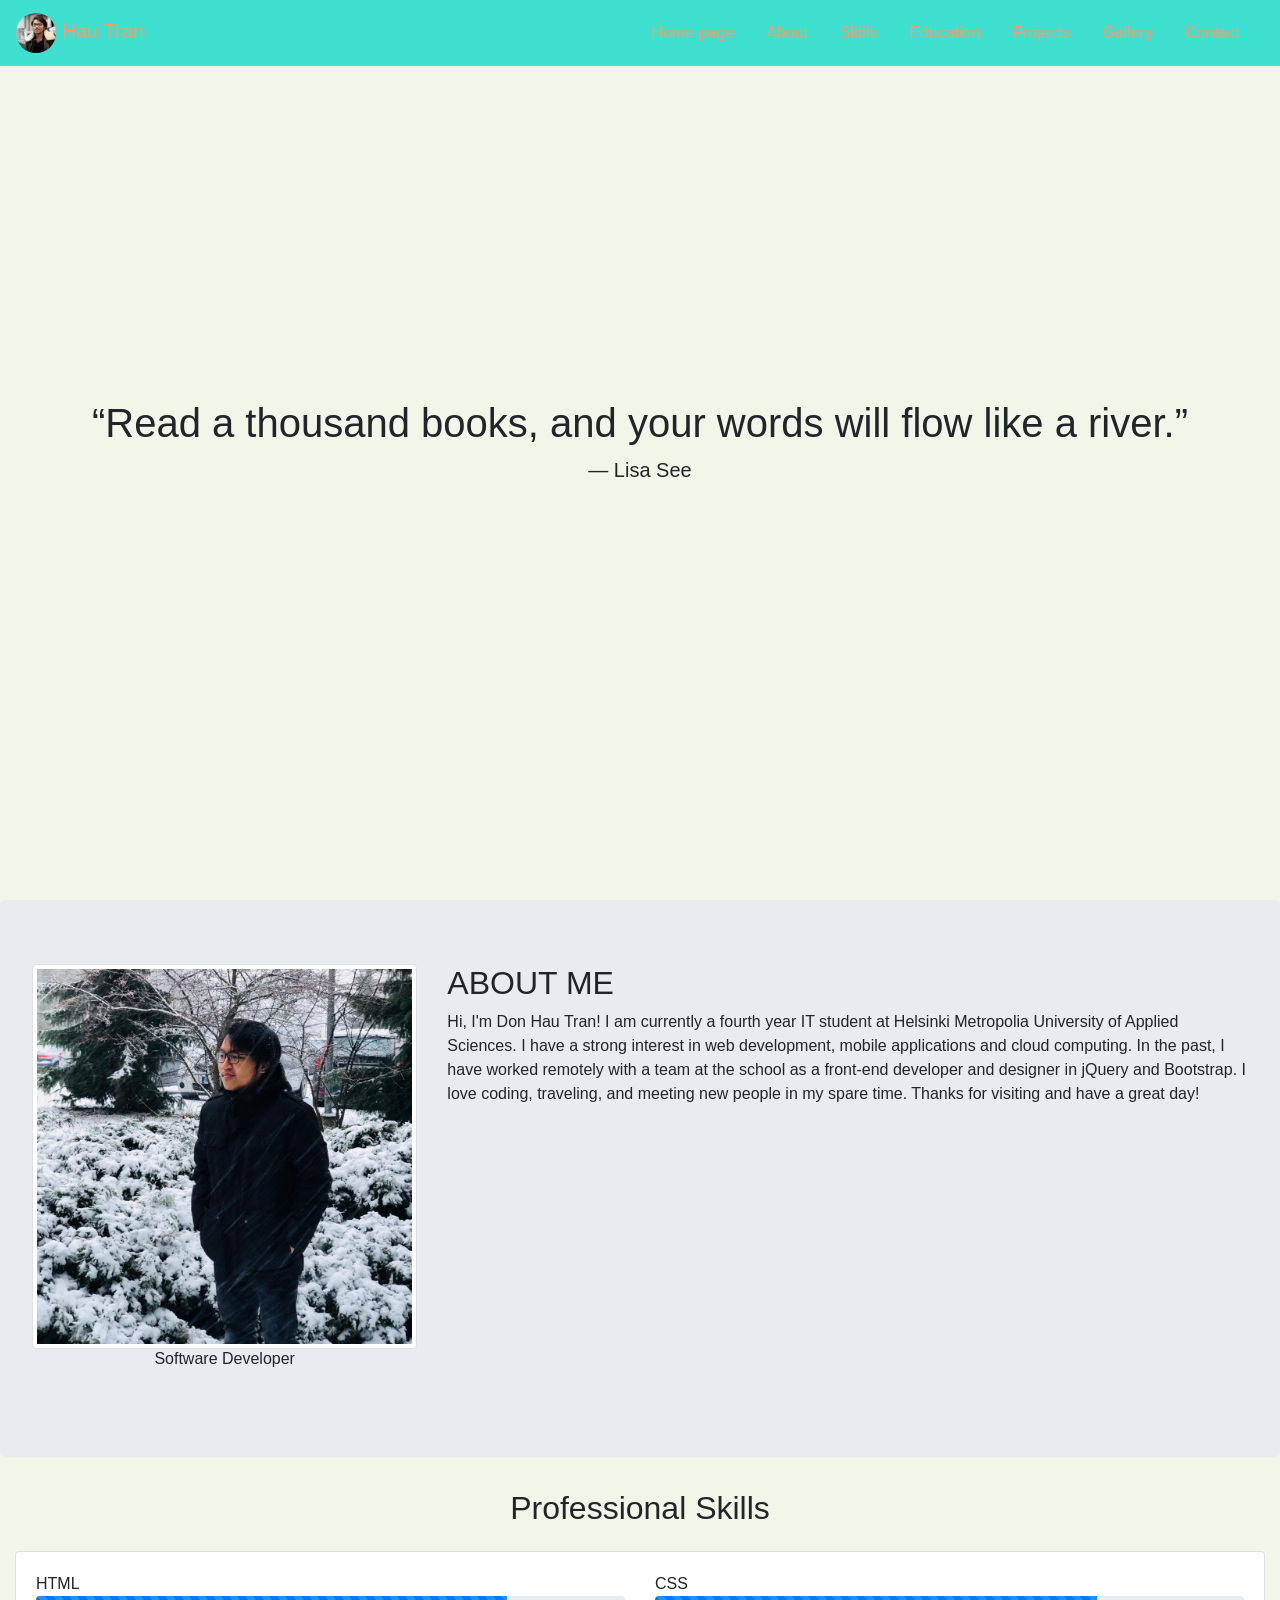
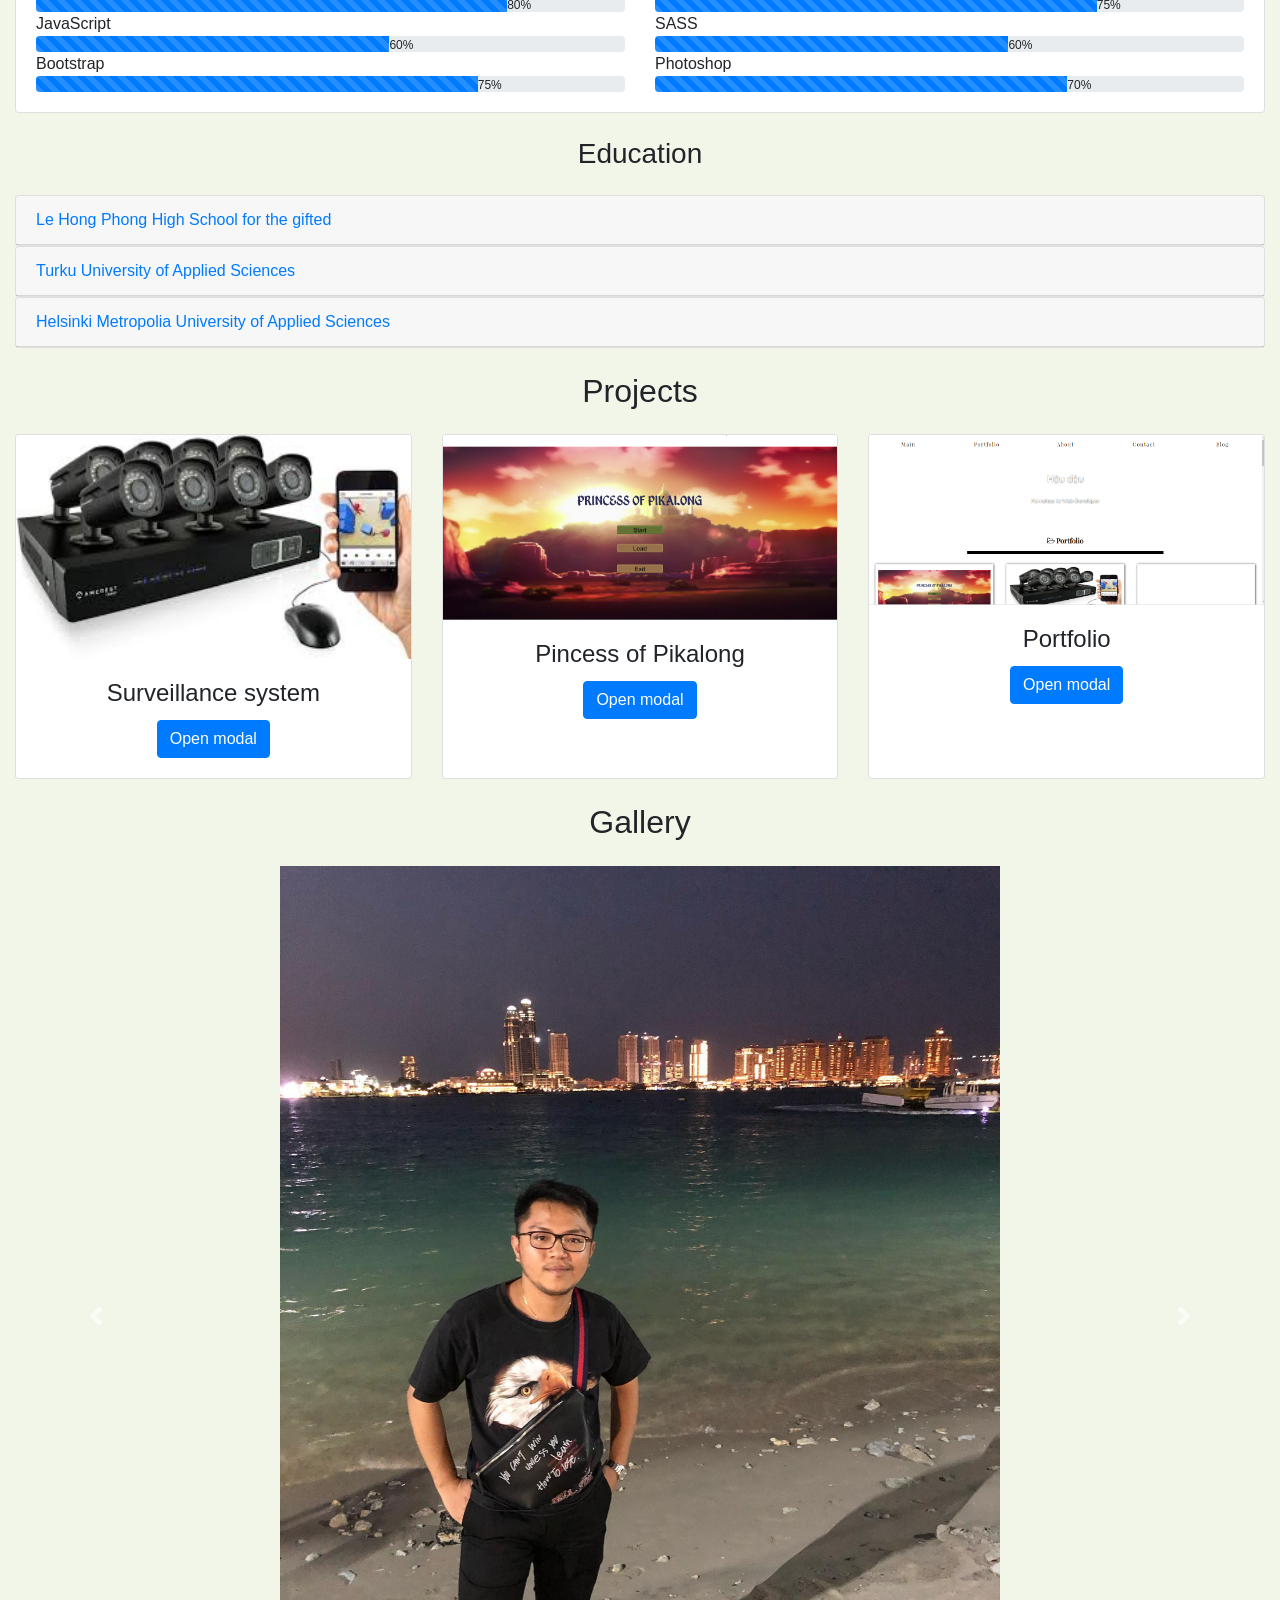
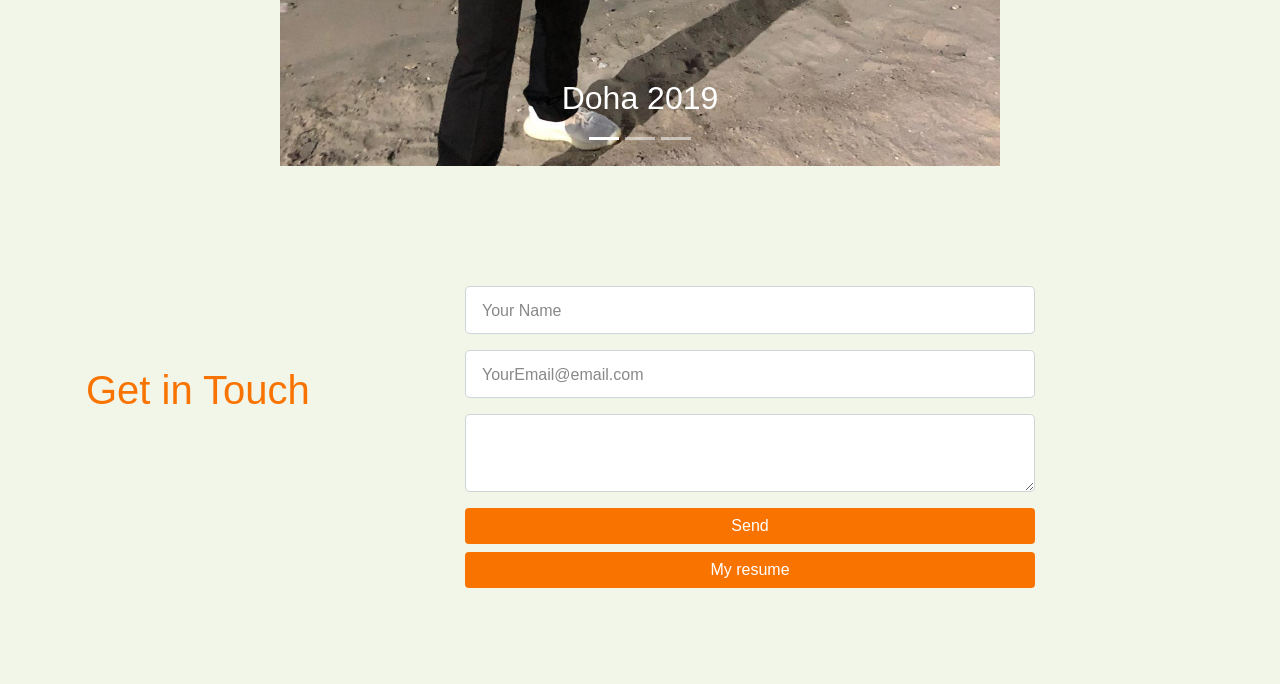
==== index.html @ 211fd079 "Rename" ====
<!DOCTYPE html>
<html lang="en">

<head>

  <meta charset="utf-8">
  <meta name="viewport" content="width=device-width, initial-scale=1, shrink-to-fit=no">
  <meta name="description" content="">
  <meta name="author" content="">

  <title>Hau Tran's portfolio</title>

  <!-- Custom fonts for this theme -->
  <link href="vendor/fontawesome-free/css/all.min.css" rel="stylesheet" type="text/css">
  <link href="https://fonts.googleapis.com/css?family=Montserrat:400,700" rel="stylesheet" type="text/css">
  <link href="https://fonts.googleapis.com/css?family=Lato:400,700,400italic,700italic" rel="stylesheet" type="text/css">
  <link rel="stylesheet" href="https://maxcdn.bootstrapcdn.com/bootstrap/4.3.1/css/bootstrap.min.css">
  <script src="https://ajax.googleapis.com/ajax/libs/jquery/3.4.1/jquery.min.js"></script>
  <script src="https://cdnjs.cloudflare.com/ajax/libs/popper.js/1.14.7/umd/popper.min.js"></script>
  <script src="https://maxcdn.bootstrapcdn.com/bootstrap/4.3.1/js/bootstrap.min.js"></script>
  <!-- Theme CSS -->
  <link href="css.css" rel="stylesheet">
  <link rel="stylesheet" href="https://use.fontawesome.com/releases/v5.7.0/css/all.css" integrity="sha384-lZN37f5QGtY3VHgisS14W3ExzMWZxybE1SJSEsQp9S+oqd12jhcu+A56Ebc1zFSJ" crossorigin="anonymous">

  <script src="main.js"></script>


</head>

<body>
  <nav class="navbar navbar-expand-md fixed-top smooth-scroll   ">
  <a class="navbar-brand" href="#"><img class="rounded-circle" src="hau1.jpg" alt="logo" style="width:40px;"> Hau Tran</a>
    <button class="navbar-toggler navbar-dark" type="button" data-toggle="collapse" data-target="#main-navigation">
      <span class="navbar-toggler-icon"></span>
    </button>
    <div class="collapse navbar-collapse" id="main-navigation">
      <ul class="navbar-nav ml-auto">
        <li class="nav-item">  <a class="nav-link" data-value="header" href="#">Home page</a>  </li>
        <li class="nav-item">
          <a class="nav-link" data-value="about" href="#">About</a>
        </li>
        <li class="nav-item">
          <a class="nav-link" data-value="skill" href="#">Skills</a>
        </li>
        <li class="nav-item">
          <a class="nav-link" data-value="education" href="#">Education</a>
        </li>
        <li class="nav-item">
          <a class="nav-link" data-value="project" href="#">Projects</a>
        </li>

        <li class="nav-item">
          <a class="nav-link" data-value="gallery" href="#">Gallery</a>
        </li>
        <li class="nav-item">
          <a class="nav-link" data-value="contact" href="#">Contact</a>
        </li>
      </ul>

    </div>
  </nav>
  <header class="masthead" >
    <div class="container h-100">
      <div class="row h-100 align-items-center">
        <div class="col-12 text-center">
          <h1 class="font-weight-light">“Read a thousand books, and your words will flow like a river.”</h1>
          <p class="lead">― Lisa See</p>
        </div>
      </div>
    </div>
  </header>

  <div class="jumbotron  " id="about">
    <div class="row">
     <div class="col-lg-4 col-md-4 col-sm-12">
      <img src="hau2.jpg" class="img-fluid img-thumbnail" id="pic1">
      <div class="h6 text-center mb-4">Software Developer</div>
     </div>
     <div class="col-lg-8 col-md-8 col-sm-12 ">

   <h2>ABOUT ME</h2>
      <p>
        Hi, I'm Don Hau Tran! I am currently a fourth year IT student at Helsinki Metropolia University of Applied Sciences. I have a strong interest in web development, mobile applications and cloud computing.


In the past, I have worked remotely with a team at the school as a front-end developer and designer in jQuery and Bootstrap. I love coding, traveling, and meeting new people in my spare time. Thanks for visiting and have a great day!
      </p>
     </div>
    </div>
</div>

<div class="section " id="skill">
  <div class="container-fluid">
    <div class="h2 text-center mb-4">Professional Skills</div>
    <div class="card" >
      <div class="card-body">
        <div class="row">
          <div class="col-md-6">
            <div class="progress-container progress-primary"><span class="progress-badge">HTML</span>
              <div class="progress">
                <div class="progress-bar progress-bar-striped progress-bar-animated"  role="progressbar" aria-valuenow="60" aria-valuemin="0" aria-valuemax="100" style="width: 80%;"></div><span class="progress-value">80%</span>
              </div>
            </div>
          </div>
          <div class="col-md-6">
            <div class="progress-container progress-primary"><span class="progress-badge">CSS</span>
              <div class="progress">
                <div class="progress-bar progress-bar-striped progress-bar-animated"   role="progressbar" aria-valuenow="60" aria-valuemin="0" aria-valuemax="100" style="width: 75%;"></div><span class="progress-value">75%</span>
              </div>
            </div>
          </div>
        </div>
        <div class="row">
          <div class="col-md-6">
            <div class="progress-container progress-primary"><span class="progress-badge">JavaScript</span>
              <div class="progress">
                <div class="progress-bar progress-bar-striped progress-bar-animated"   role="progressbar" aria-valuenow="60" aria-valuemin="0" aria-valuemax="100" style="width: 60%;"></div><span class="progress-value">60%</span>
              </div>
            </div>
          </div>
          <div class="col-md-6">
            <div class="progress-container progress-primary"><span class="progress-badge">SASS</span>
              <div class="progress">
                <div class="progress-bar progress-bar-striped progress-bar-animated"   role="progressbar" aria-valuenow="60" aria-valuemin="0" aria-valuemax="100" style="width: 60%;"></div><span class="progress-value">60%</span>
              </div>
            </div>
          </div>
        </div>
        <div class="row">
          <div class="col-md-6">
            <div class="progress-container progress-primary"><span class="progress-badge">Bootstrap</span>
              <div class="progress">
                <div class="progress-bar progress-bar-striped progress-bar-animated"   role="progressbar" aria-valuenow="60" aria-valuemin="0" aria-valuemax="100" style="width: 75%;"></div><span class="progress-value">75%</span>
              </div>
            </div>
          </div>
          <div class="col-md-6">
            <div class="progress-container progress-primary"><span class="progress-badge">Photoshop</span>
              <div class="progress">
                <div class="progress-bar progress-bar-striped progress-bar-animated" role="progressbar" aria-valuenow="60" aria-valuemin="0" aria-valuemax="100" style="width: 70%;"></div><span class="progress-value">70%</span>
              </div>
            </div>
          </div>
        </div>
      </div>
    </div>
  </div>
</div>
<br>
<div class="section" id="education">

<div class="container-fluid">
<div class="h3 text-center mb-4">Education</div>
<div id="accordion">

  <div class="card">
    <div class="card-header">
      <a class="card-link" data-toggle="collapse" href="#collapseOne">
        Le Hong Phong High School for the gifted
      </a>
    </div>
    <div id="collapseOne" class="collapse " data-parent="#accordion">
      <div class="card-body">
        2010-2013: Specialized in Physics
        </div>
    </div>
  </div>

  <div class="card">
    <div class="card-header">
      <a class="collapsed card-link" data-toggle="collapse" href="#collapseTwo">
Turku University of Applied Sciences      </a>
    </div>
    <div id="collapseTwo" class="collapse" data-parent="#accordion">
      <div class="card-body">
2014-2015: Degree Programme in Information Technology      </div>
    </div>
  </div>

  <div class="card">
    <div class="card-header">
      <a class="collapsed card-link" data-toggle="collapse" href="#collapseThree">
        Helsinki Metropolia University of Applied Sciences
      </a>
    </div>
    <div id="collapseThree" class="collapse" data-parent="#accordion">
      <div class="card-body">
2015-now: Degree Programme in Information Technology      </div>
    </div>
  </div>

</div>
</div>
</div>
<br>

<div class="section" id="project">
  <div class="container-fluid">
  <div class="h2 text-center mb-4">Projects</div>
<div class="card-deck">
    <div class="card ">
       <img class="card-img-top" src="download.jpg" alt="Card image" style="width:100%">
      <div class="card-body text-center">
        <h4 class="card-title">Surveillance system</h4>

        <!-- Button to Open the Modal -->
          <button type="button" class="btn btn-primary" data-toggle="modal" data-target="#myModal1">
            Open modal
          </button>

          <!-- The Modal -->
          <div class="modal fade" id="myModal1">
            <div class="modal-dialog">
              <div class="modal-content">

                <!-- Modal Header -->
                <div class="modal-header">
                  <h4 class="modal-title">Surveillance system</h4>
                  <button type="button" class="close" data-dismiss="modal">&times;</button>
                </div>

                <!-- Modal body -->
                <div class="modal-body">
Our goal is to build a surveillance system which uses many useful equipments.                </div>

                <!-- Modal footer -->
                <div class="modal-footer">
                  <button type="button" class="btn btn-danger" data-dismiss="modal">Close</button>
                </div>

              </div>
            </div>
          </div>

        </div>
        </div>
    <div class="card ">
       <img class="card-img-top" src="Capture.PNG" alt="Card image" style="width:100%">

      <div class="card-body text-center">
        <h4 class="card-title">Pincess of Pikalong</h4>

        <!-- Button to Open the Modal -->
          <button type="button" class="btn btn-primary" data-toggle="modal" data-target="#myModal2">
            Open modal
          </button>

          <!-- The Modal -->
          <div class="modal fade" id="myModal2">
            <div class="modal-dialog">
              <div class="modal-content">

                <!-- Modal Header -->
                <div class="modal-header">
                  <h4 class="modal-title">Princess of Pikalong</h4>
                  <button type="button" class="close" data-dismiss="modal">&times;</button>
                </div>

                <!-- Modal body -->
                <div class="modal-body">
Our goal is to build a surveillance system which uses many useful equipments.                </div>

                <!-- Modal footer -->
                <div class="modal-footer">
                  <button type="button" class="btn btn-danger" data-dismiss="modal">Close</button>
                </div>

              </div>
            </div>
          </div>

        </div>
        </div>
    <div class="card ">
      <img class="card-img-top" src="hihi.PNG" alt="Card image" style="width:100%">

      <div class="card-body text-center">
        <h4 class="card-title">Portfolio</h4>
        <!-- Button to Open the Modal -->
          <button type="button" class="btn btn-primary" data-toggle="modal" data-target="#myModal3">
            Open modal
          </button>

          <!-- The Modal -->
          <div class="modal fade" id="myModal3">
            <div class="modal-dialog">
              <div class="modal-content">

                <!-- Modal Header -->
                <div class="modal-header">
                  <h4 class="modal-title">Portfolio</h4>
                  <button type="button" class="close" data-dismiss="modal">&times;</button>
                </div>

                <!-- Modal body -->
                <div class="modal-body">
This is the most completed personal website I have ever created.
                <!-- Modal footer -->
                <div class="modal-footer">
                  <button type="button" class="btn btn-danger" data-dismiss="modal">Close</button>
                </div>

              </div>
            </div>
          </div>

      </div>
    </div>

  </div>
</div>
</div>
</div>
<br>

<div class="section" id="gallery">
  <div class="h2 text-center mb-4">Gallery</div>

<div id="carousel" class="carousel slide carousel-fade" data-ride="carousel" data-interval="6000">
        <ol class="carousel-indicators">
            <li data-target="#carousel" data-slide-to="0" class="active"></li>
            <li data-target="#carousel" data-slide-to="1"></li>
            <li data-target="#carousel" data-slide-to="2"></li>
        </ol>
        <div class="carousel-inner" role="listbox">
            <div class="carousel-item active">

                     <picture>
                      <source srcset="bbb.jpg" media="(min-width: 1400px)">
                      <source srcset="bbb.jpg" media="(min-width: 769px)">
                       <source srcset="bbb.jpg" media="(min-width: 577px)">
                      <img srcset="bbb.jpg" alt="responsive image" class="d-block img-fluid">
                    </picture>

                    <div class="carousel-caption">
                        <div>
                            <h2>Doha 2019</h2>
                        </div>
                    </div>
                </a>
            </div>
            <!-- /.carousel-item -->
            <div class="carousel-item">
                     <picture>
                      <source srcset="aaa.jpg" media="(min-width: 1400px)">
                      <source srcset="aaa.jpg" media="(min-width: 769px)">
                       <source srcset="aaa.jpg" media="(min-width: 577px)">
                      <img srcset="aaa.jpg" alt="responsive image" class="d-block img-fluid">
                    </picture>

                    <div class="carousel-caption justify-content-center align-items-center">
                        <div>
                            <h2>Helsinki 2019</h2>
                        </div>
                    </div>
                </a>
            </div>
            <!-- /.carousel-item -->
            <div class="carousel-item">
                     <picture>
                      <source srcset="hau.jpg" media="(min-width: 1400px)">
                      <source srcset="hau.jpg" media="(min-width: 769px)">
                       <source srcset="hau.jpg" media="(min-width: 577px)">
                      <img srcset="hau.jpg" alt="responsive image" class="d-block img-fluid">
                    </picture>

                    <div class="carousel-caption justify-content-center align-items-center">
                        <div>
                            <h2>Lahti 2019</h2>
                        </div>
                    </div>
                </a>
            </div>
            <!-- /.carousel-item -->
        </div>
        <!-- /.carousel-inner -->
        <a class="carousel-control-prev" href="#carousel" role="button" data-slide="prev">
            <span class="carousel-control-prev-icon" aria-hidden="true"></span>
            <span class="sr-only">Previous</span>
        </a>
        <a class="carousel-control-next" href="#carousel" role="button" data-slide="next">
            <span class="carousel-control-next-icon" aria-hidden="true"></span>
            <span class="sr-only">Next</span>
        </a>
    </div>
    <!-- /.carousel -->
  </div>
  <br>
  <div class="contact-form" id="contact">
 <div class="container">
  <form>
   <div class="row">
    <div class="col-lg-4 col-md-4 col-sm-12">
      <h1>Get in Touch</h1>
    </div>
    <div class="col-lg-8 col-md-8 col-sm-12 right">
       <div class="form-group">
         <input type="text" class="form-control form-control-lg" placeholder="Your Name" name="">
       </div>
       <div class="form-group">
         <input type="email" class="form-control form-control-lg" placeholder="YourEmail@email.com" name="email">
       </div>
       <div class="form-group">
         <textarea class="form-control form-control-lg">

         </textarea>
       </div>
       <input type="submit" class="btn btn-secondary btn-block" value="Send" name="">
       <a target="_blank" href="https://drive.google.com/file/d/1DZqmGtzYh71BxxX4wuOoqZAeNgXKn336/view" class="btn btn-secondary btn-block" >My resume</a>
    </div>
   </div>
  </form>
 </div>
</div>
</body>
---- css.css ----
body {
  padding: 0;
  margin: 0;
  background: #f2f6e9;
}
/*--- navigation bar ---*/
.navbar {
  background:#40e0d0;
}
.nav-link,
.navbar-brand {
  color: #ff9966 ;
  cursor: pointer;
}
.nav-link {
  margin-right: 1em !important;
}
.nav-link:hover {
  color: #000;
}
.navbar-collapse {
  justify-content: flex-end;
}
.masthead {
  height: 100vh;
  min-height: 500px;
  background-image: url("https://coolbackgrounds.io/images/backgrounds/index/ranger-4df6c1b6.png");
  background-size: cover;
  background-position: center;
  background-repeat: no-repeat;
}

/*
anchors are inline so you need ot make them block to go full width
*/
.carousel-item a {
  display: block;
  width:100%;
}
.carousel-inner img {
width: 100vw;
   height: 100vh;
   object-fit: contain;
        object-position: 50% 50%;
        max-width:100%;
 }
 .contact-form{
  margin: 6em 0;
  position: relative;
 }

 .contact-form h1{
  padding:2em 1px;
  color: #F97300;
 }
 .contact-form .right{
  max-width: 600px;
 }
 .contact-form .right .btn-secondary{
  background:  #F97300;
  color: #fff;
  border:0;
 }
 .contact-form .right .form-control::placeholder{
  color: #888;
  font-size: 16px;
 }
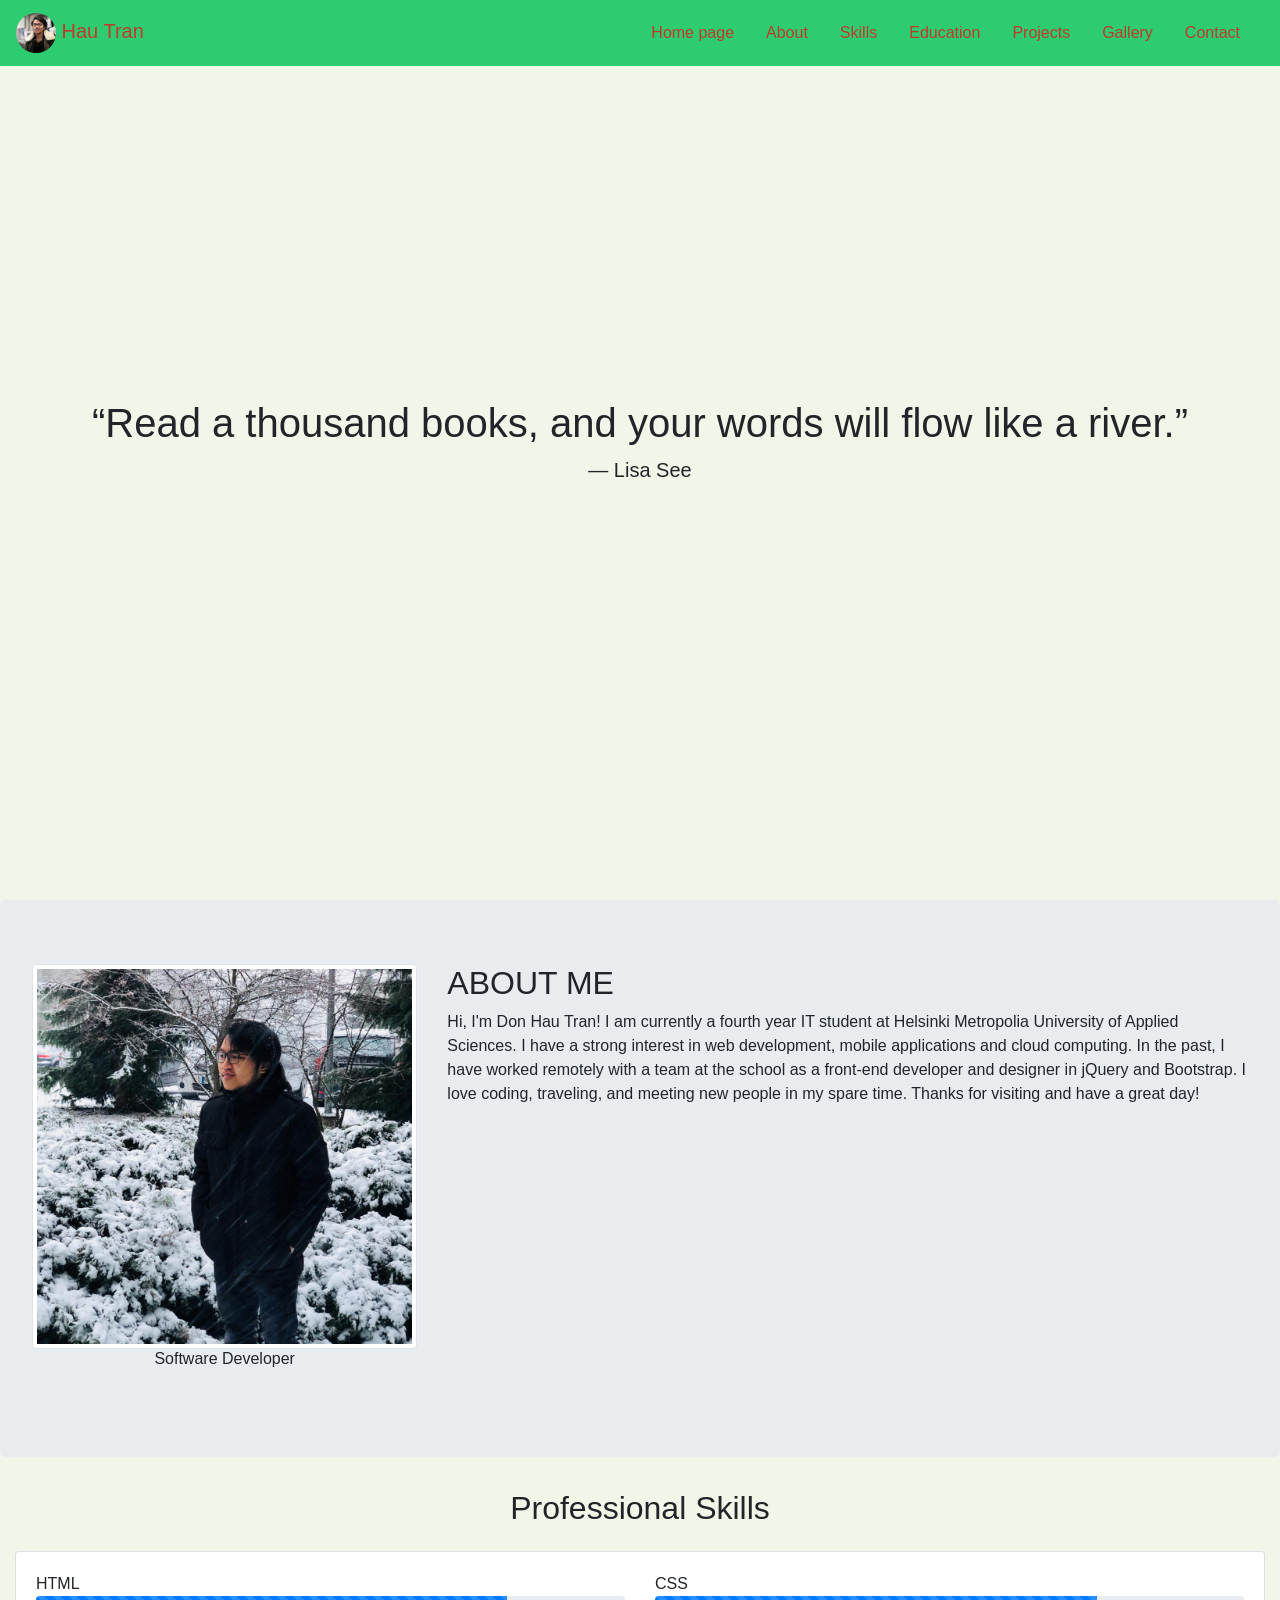
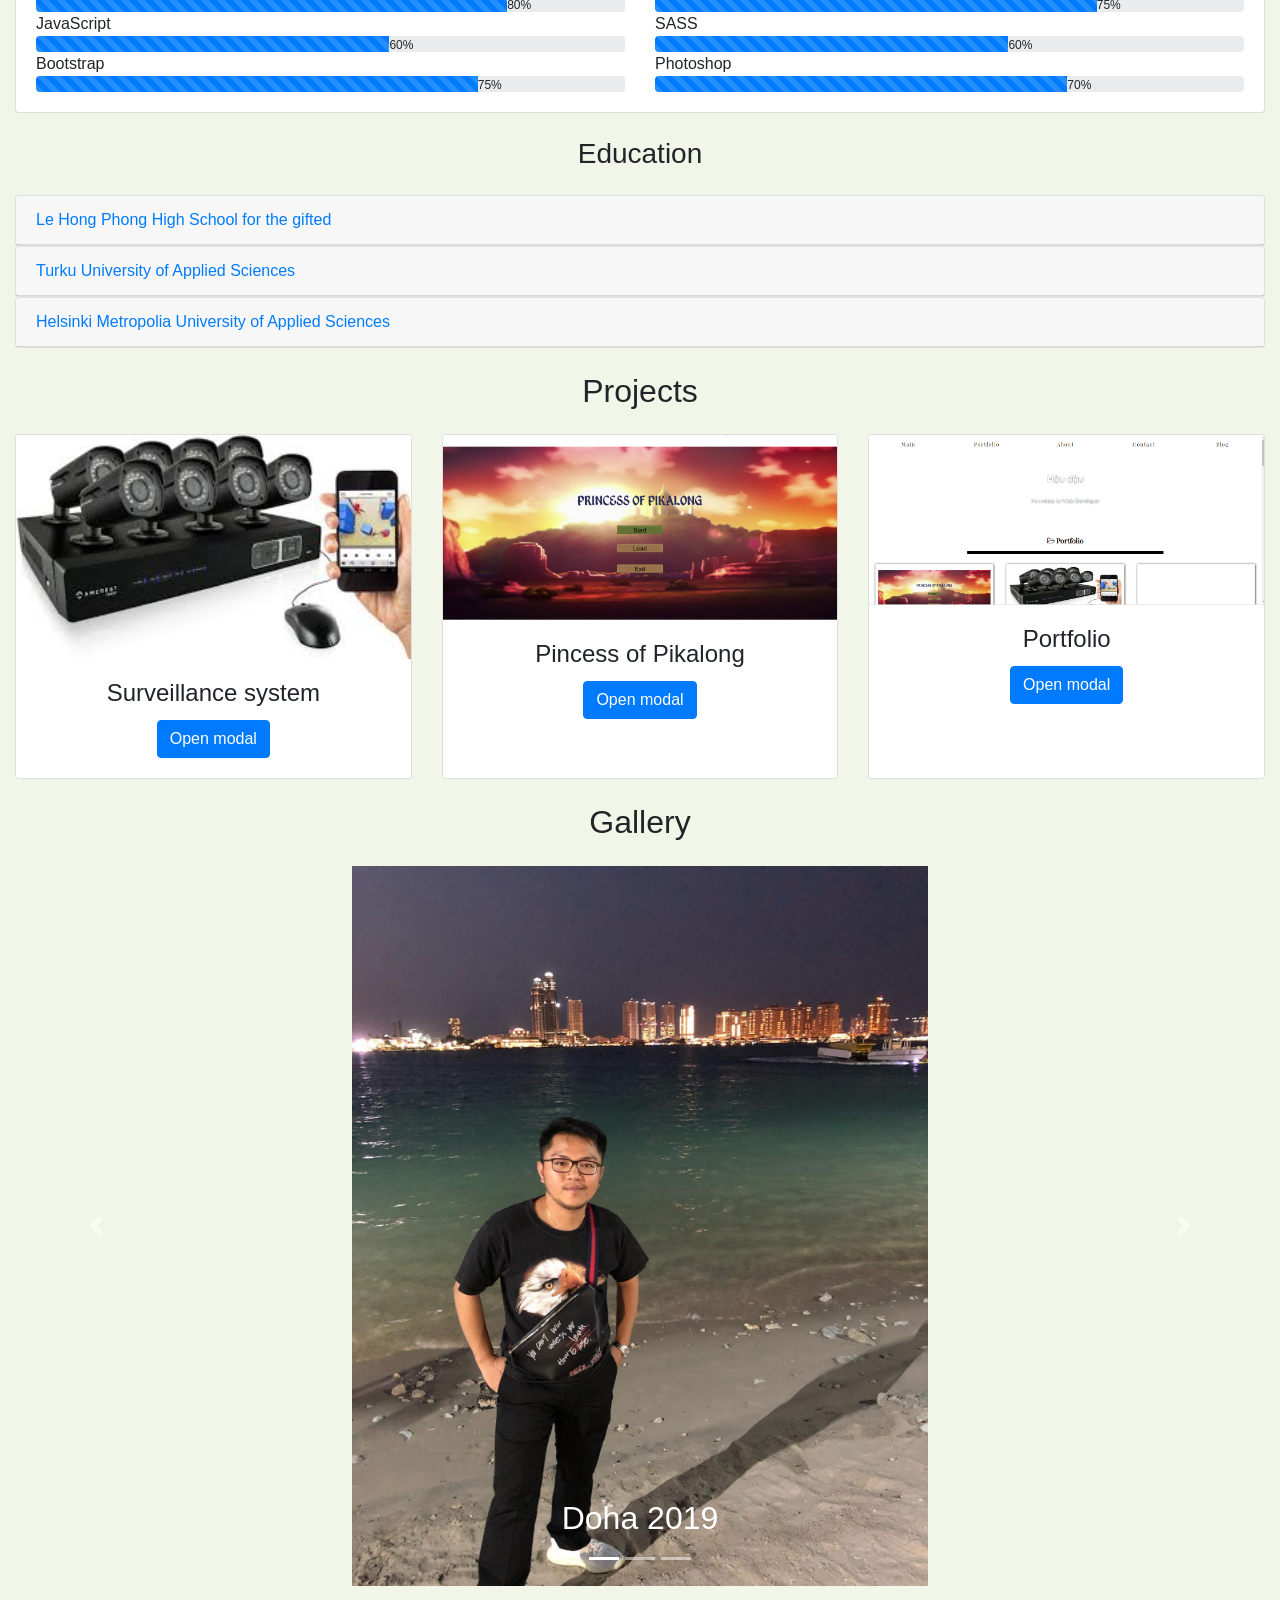
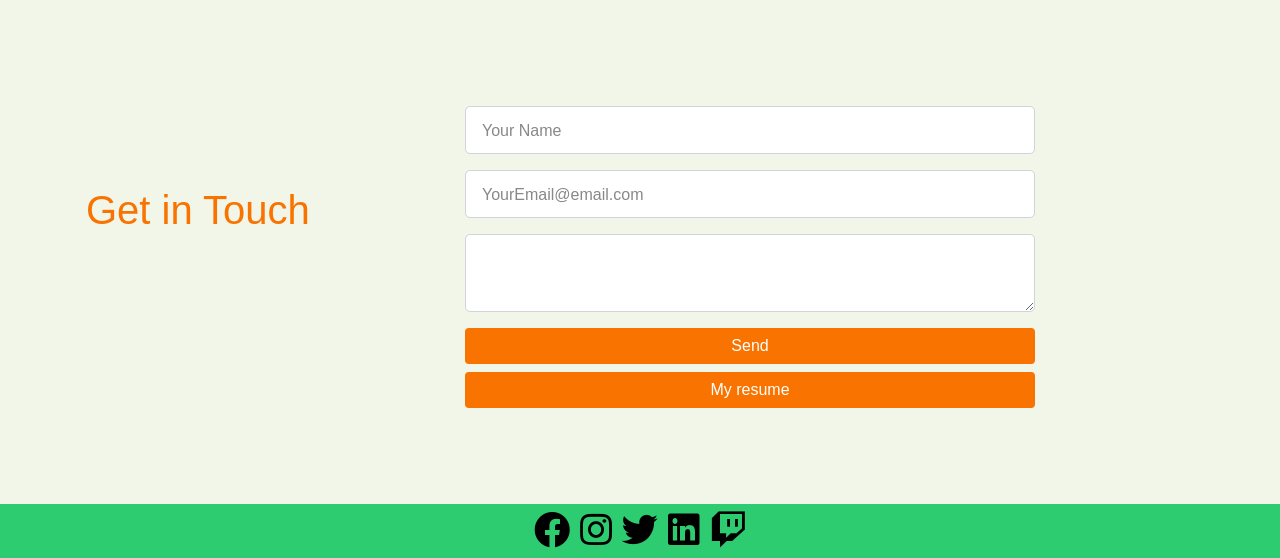
==== commit a07f8cf0: "added footer" ====
--- a/index.html
+++ b/index.html
@@ -412,4 +412,18 @@
   </form>
  </div>
 </div>
+
+<!-- footer section-->
+<footer id="footer">
+  <div class="container-fluid">
+      <!-- social media icons -->
+      <div class="social-icons mt-4">
+          <a href="https://www.facebook.com/" target="_blank"><i class="fab fa-facebook"></i></a>
+          <a href="https://www.instagram.com/" target="_blank"><i class="fab fa-instagram"></i></a>
+          <a href="https://www.twitter.com/" target="_blank"><i class="fab fa-twitter"></i></a>
+          <a href="https://www.linkedin.com/" target="_blank"><i class="fab fa-linkedin"></i></a>
+          <a href="https://www.twitch.tv/" target="_blank"><i class="fab fa-twitch"></i></a>
+      </div>
+  </div>
+</footer>
 </body>
--- a/css.css
+++ b/css.css
@@ -5,11 +5,11 @@
 }
 /*--- navigation bar ---*/
 .navbar {
-  background:#40e0d0;
+  background: #2ecc71;
 }
 .nav-link,
 .navbar-brand {
-  color: #ff9966 ;
+  color: #c0392b;
   cursor: pointer;
 }
 .nav-link {
@@ -30,6 +30,8 @@
   background-repeat: no-repeat;
 }
 
+
+
 /*
 anchors are inline so you need ot make them block to go full width
 */
@@ -38,12 +40,12 @@
   width:100%;
 }
 .carousel-inner img {
-width: 100vw;
-   height: 100vh;
-   object-fit: contain;
-        object-position: 50% 50%;
-        max-width:100%;
- }
+  width: 100vw;
+     height: 80vh;
+     object-fit: contain;
+          object-position: 50% 50%;
+          max-width:100%;
+   }
  .contact-form{
   margin: 6em 0;
   position: relative;
@@ -65,3 +67,20 @@
   color: #888;
   font-size: 16px;
  }
+
+ /* social media icons styling */
+.social-icons {
+  font-size: 36px;
+  cursor: pointer;
+}
+.fa-facebook:hover,.fa-instagram:hover,.fa-twitter:hover,.fa-linkedin:hover, .fa-twitch:hover {
+  color: #008000;
+}
+.fab {
+  color: #000000;
+}
+/* footer styling */
+#footer {
+  background-color: #2ecc71;
+  text-align: center;
+}
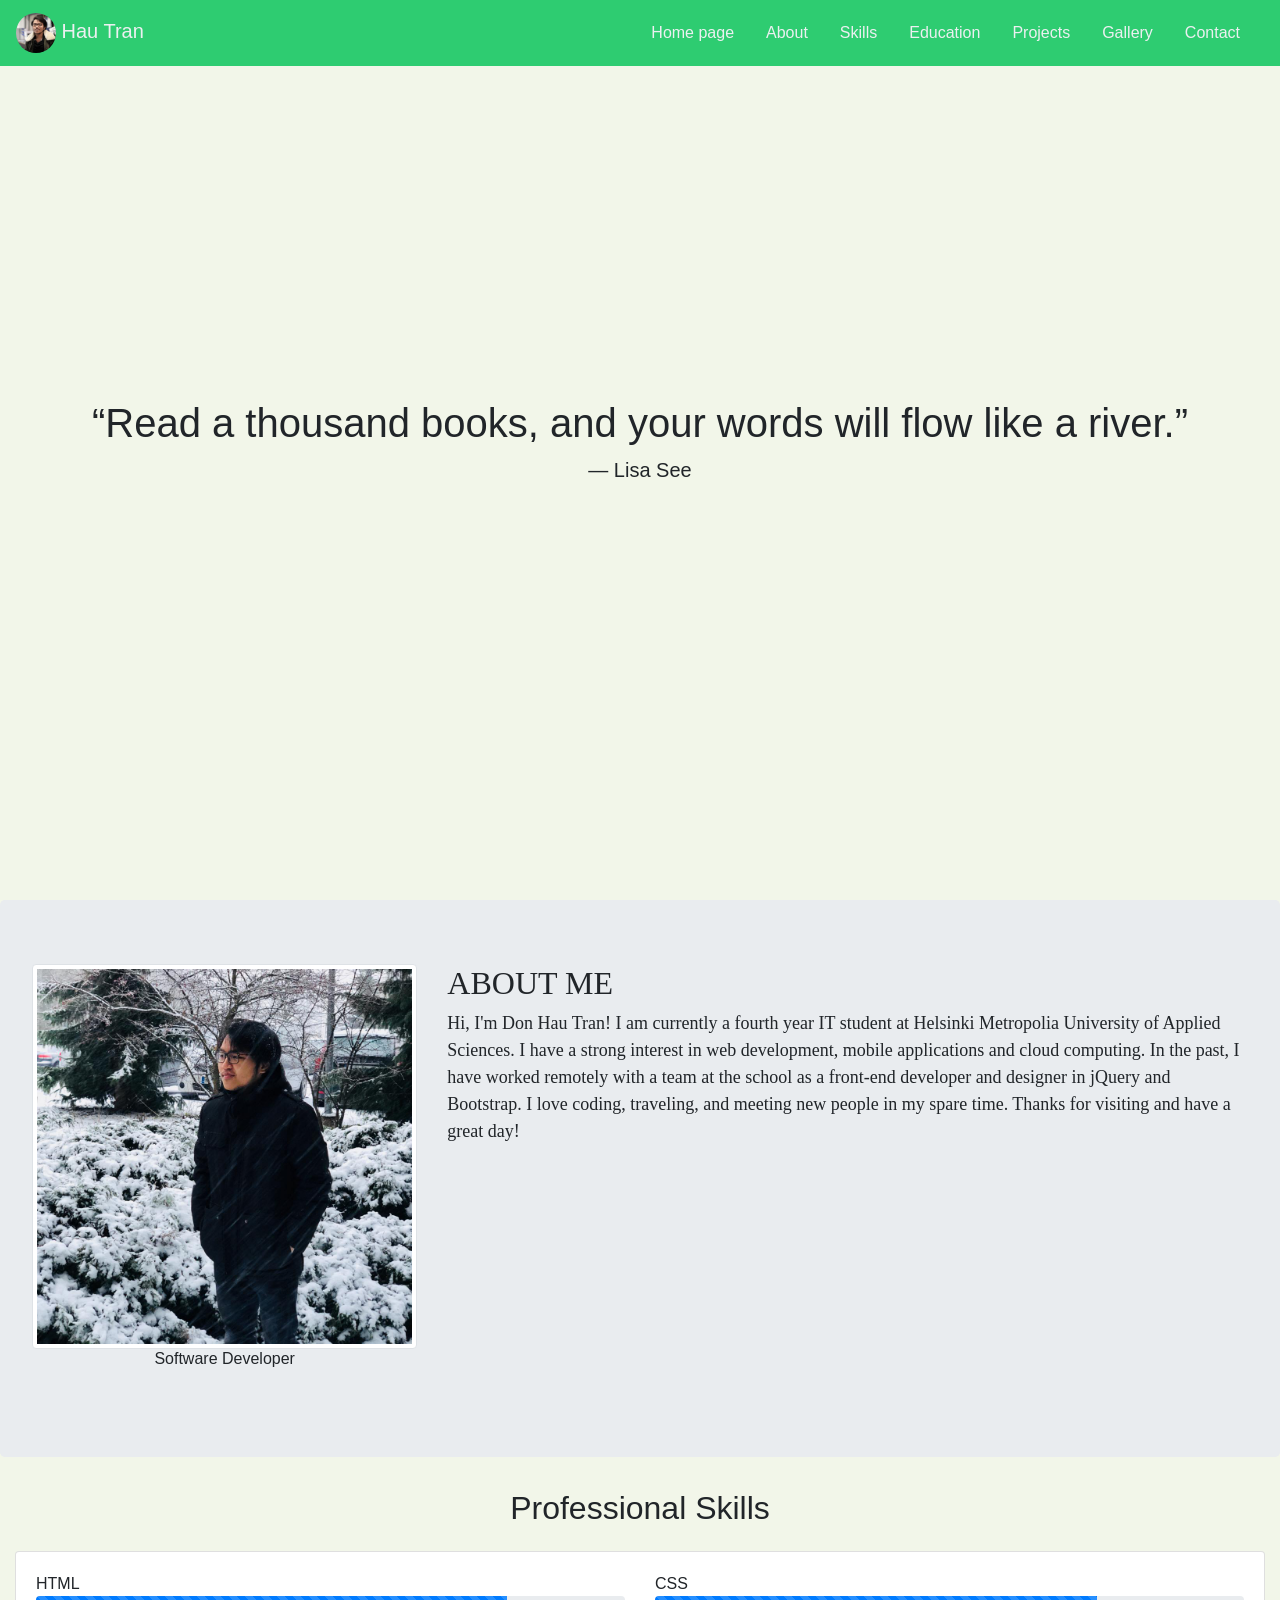
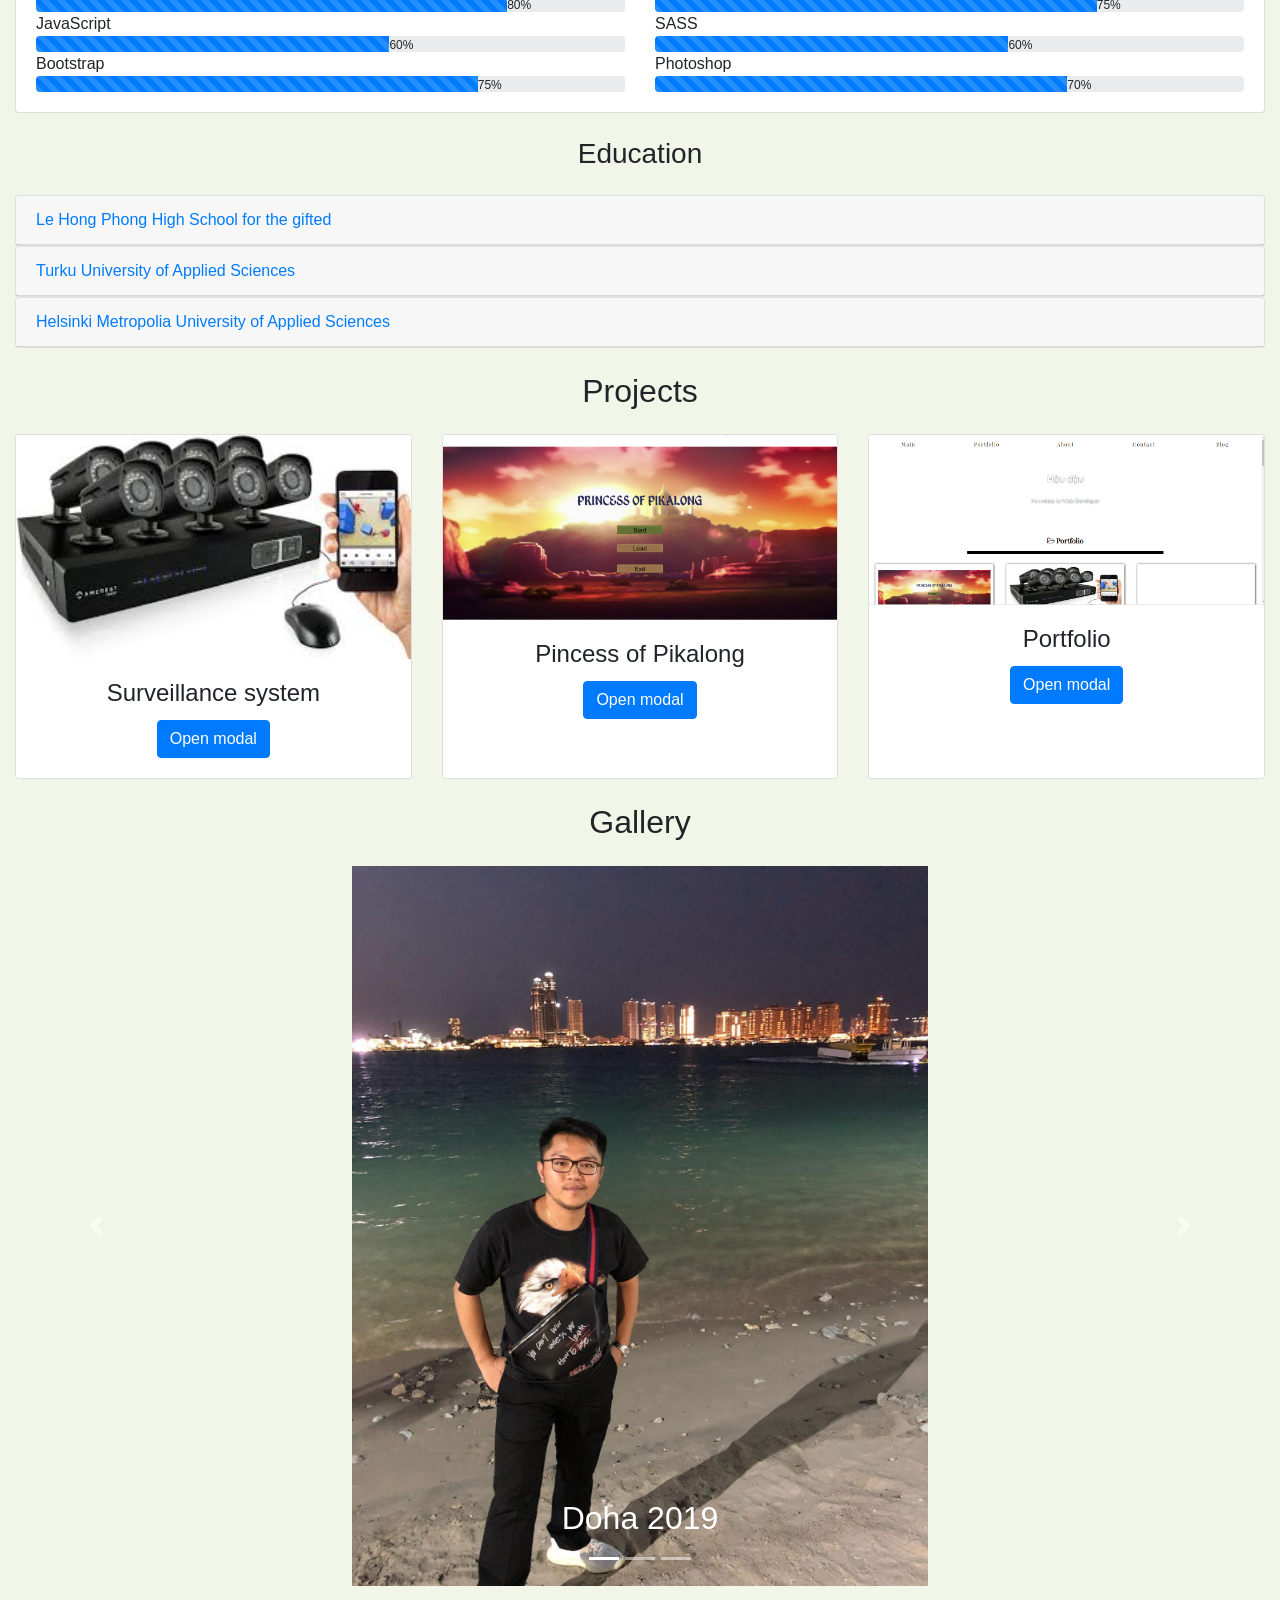
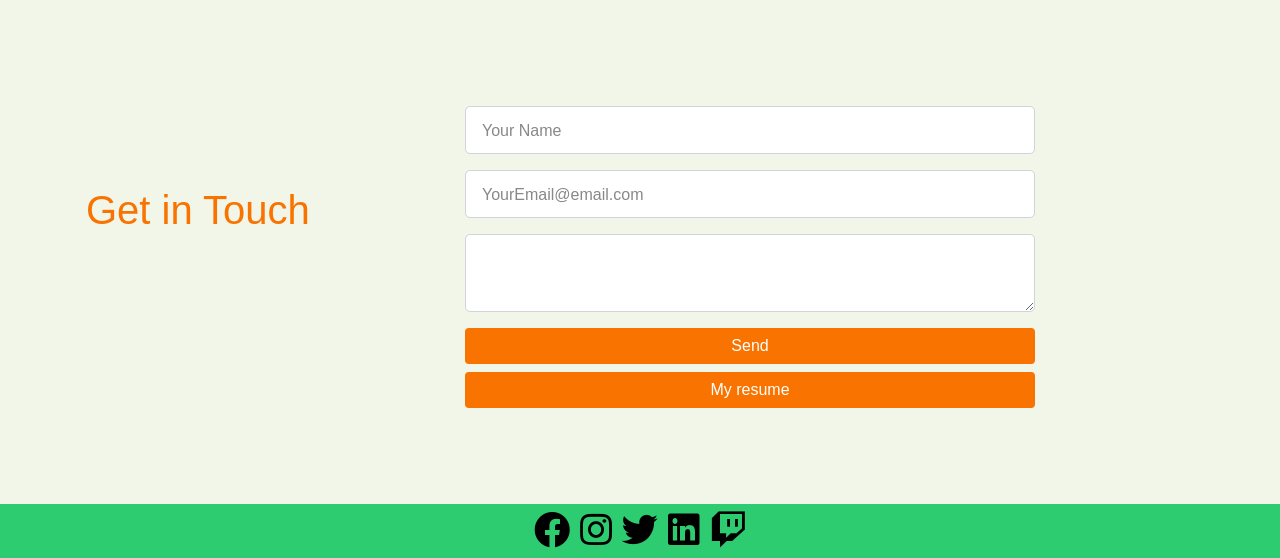
==== commit 962d6434: "Minor changes" ====
--- a/index.html
+++ b/index.html
@@ -76,7 +76,7 @@
       <img src="hau2.jpg" class="img-fluid img-thumbnail" id="pic1">
       <div class="h6 text-center mb-4">Software Developer</div>
      </div>
-     <div class="col-lg-8 col-md-8 col-sm-12 ">
+     <div class="col-lg-8 col-md-8 col-sm-12 " id="text">
 
    <h2>ABOUT ME</h2>
       <p>
--- a/css.css
+++ b/css.css
@@ -3,19 +3,25 @@
   margin: 0;
   background: #f2f6e9;
 }
+
+#text {
+  font-family: Monserrat;
+  font-size: large;
+}
+
 /*--- navigation bar ---*/
 .navbar {
   background: #2ecc71;
 }
 .nav-link,
 .navbar-brand {
-  color: #c0392b;
+  color: #ecf0f1;
   cursor: pointer;
 }
 .nav-link {
   margin-right: 1em !important;
 }
-.nav-link:hover {
+.nav-link:hover, .navbar-brand:hover {
   color: #000;
 }
 .navbar-collapse {
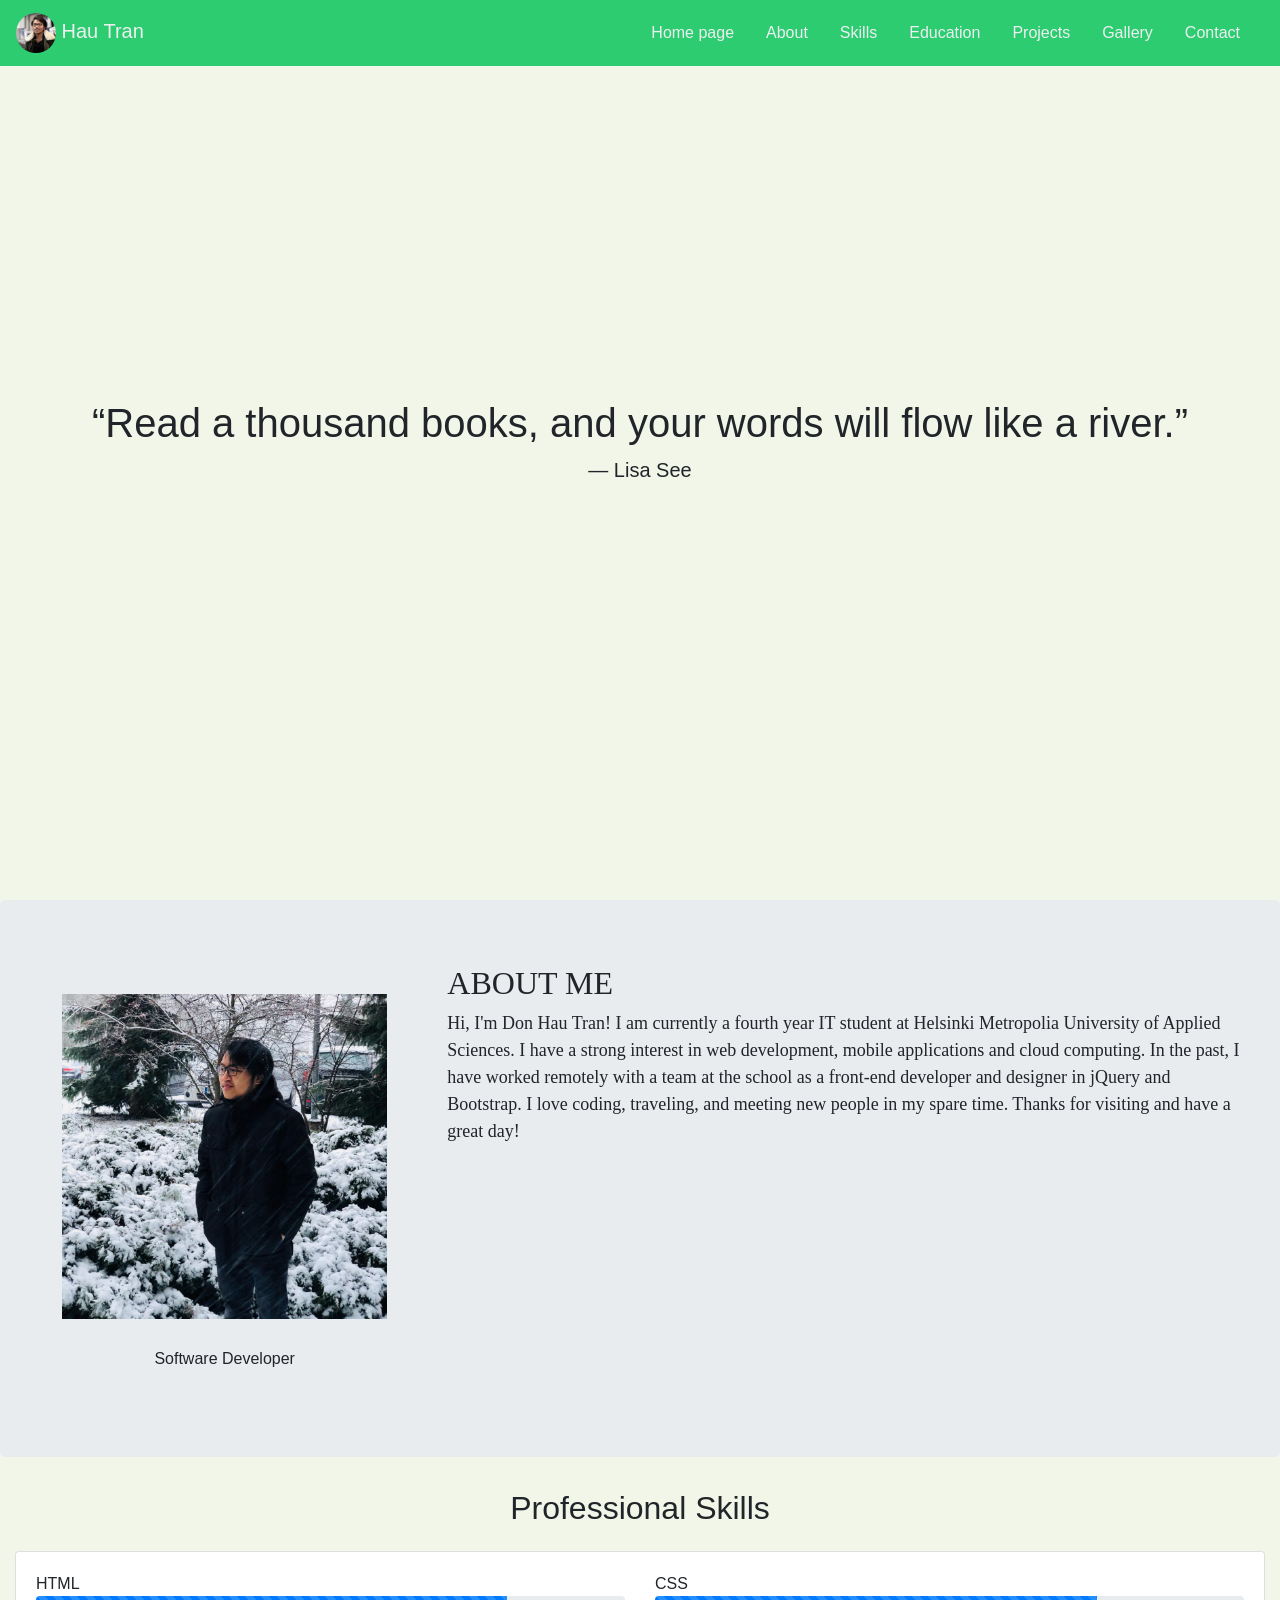
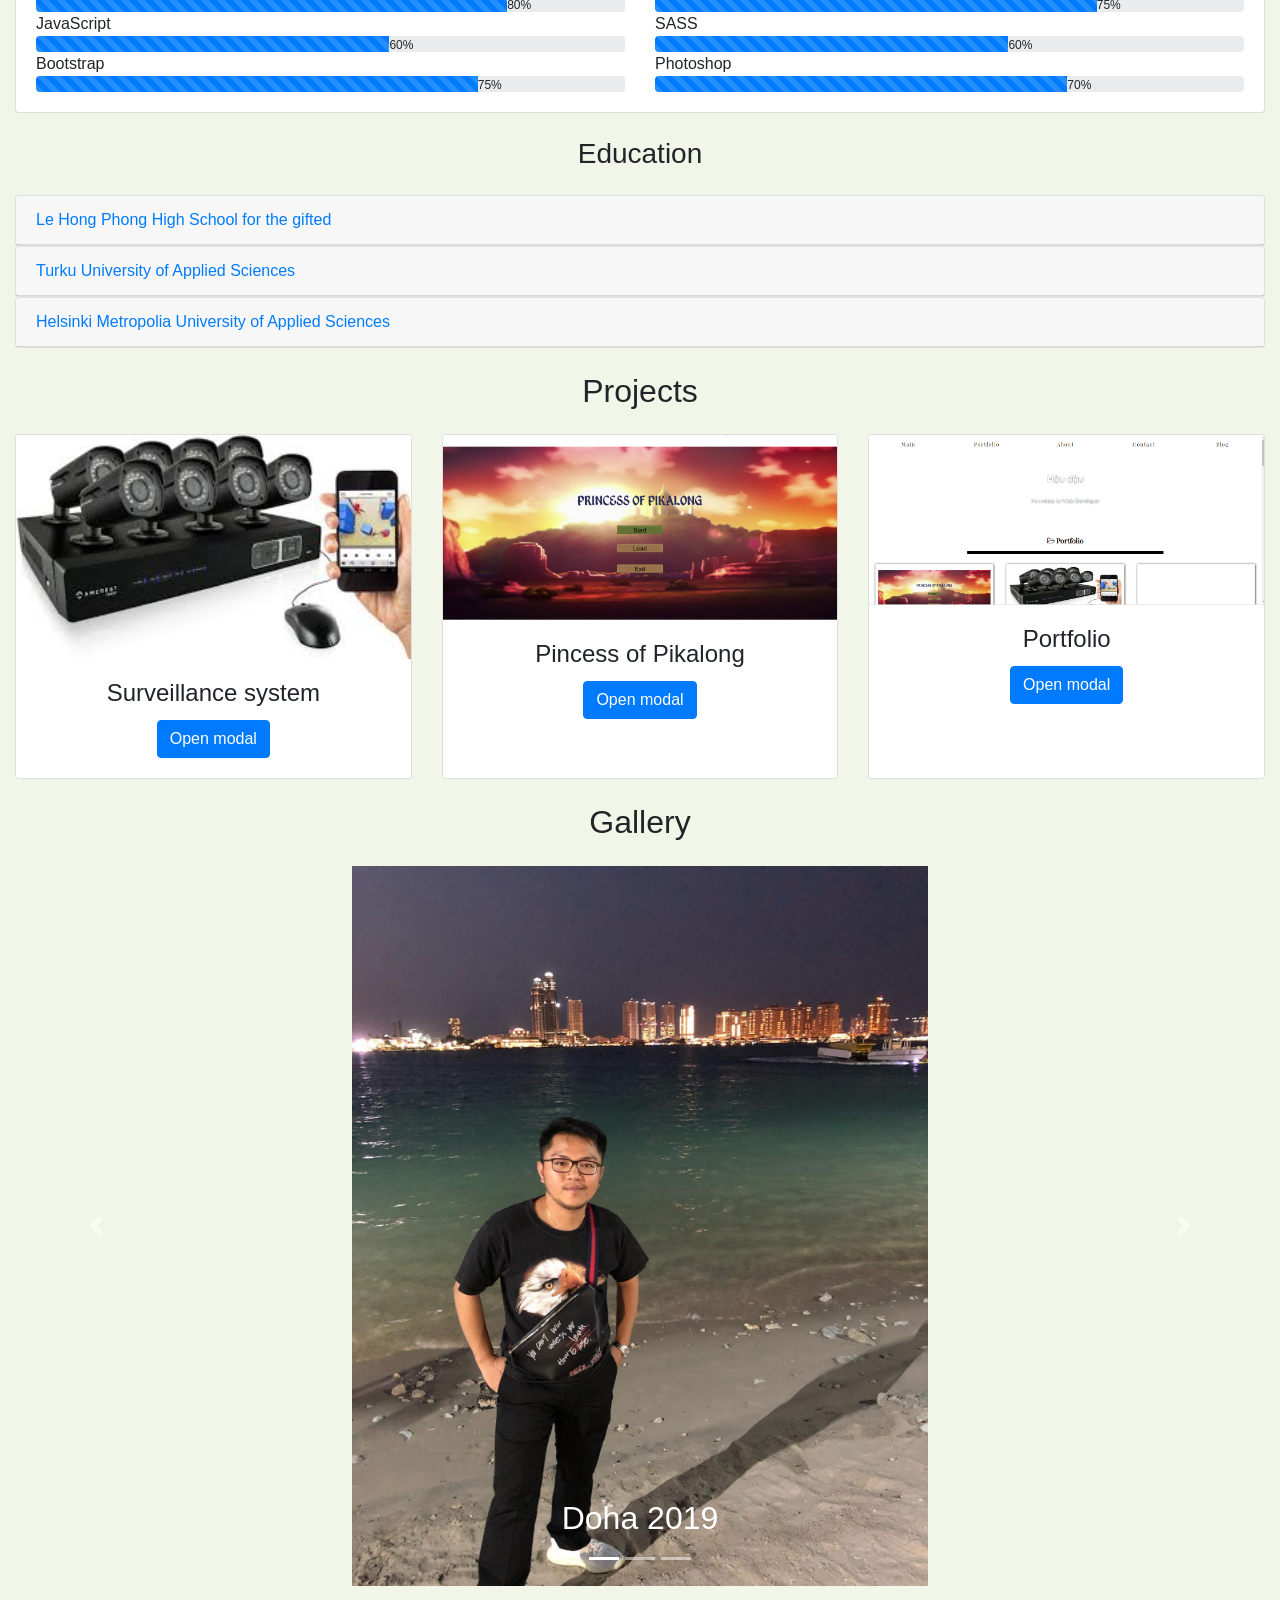
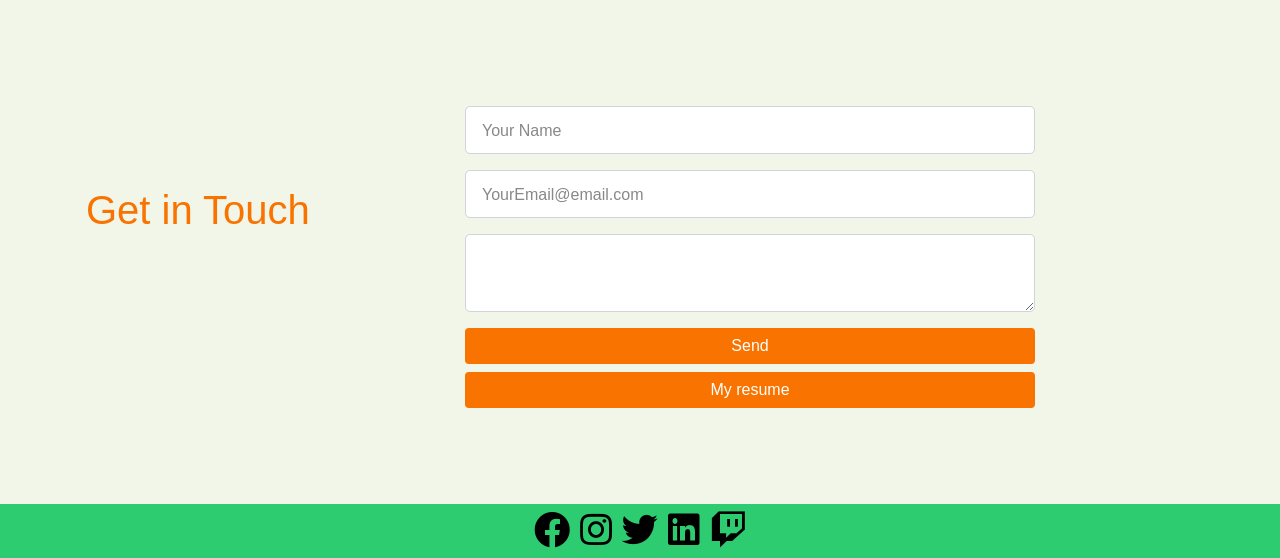
==== commit 78986b31: "Hover effect for About me pic" ====
--- a/index.html
+++ b/index.html
@@ -73,7 +73,7 @@
   <div class="jumbotron  " id="about">
     <div class="row">
      <div class="col-lg-4 col-md-4 col-sm-12">
-      <img src="hau2.jpg" class="img-fluid img-thumbnail" id="pic1">
+      <img src="hau2.jpg" class="img-fluid" id="pic1">
       <div class="h6 text-center mb-4">Software Developer</div>
      </div>
      <div class="col-lg-8 col-md-8 col-sm-12 " id="text">
--- a/css.css
+++ b/css.css
@@ -89,4 +89,16 @@
 #footer {
   background-color: #2ecc71;
   text-align: center;
+}
+
+/* About me pic */
+#pic1 {
+  padding: 30px;
+transform: scale(1);
+transition: all 0.5s;
+margin: auto;
+}
+
+#pic1:hover {
+  transform: scale(1.1);
 }
